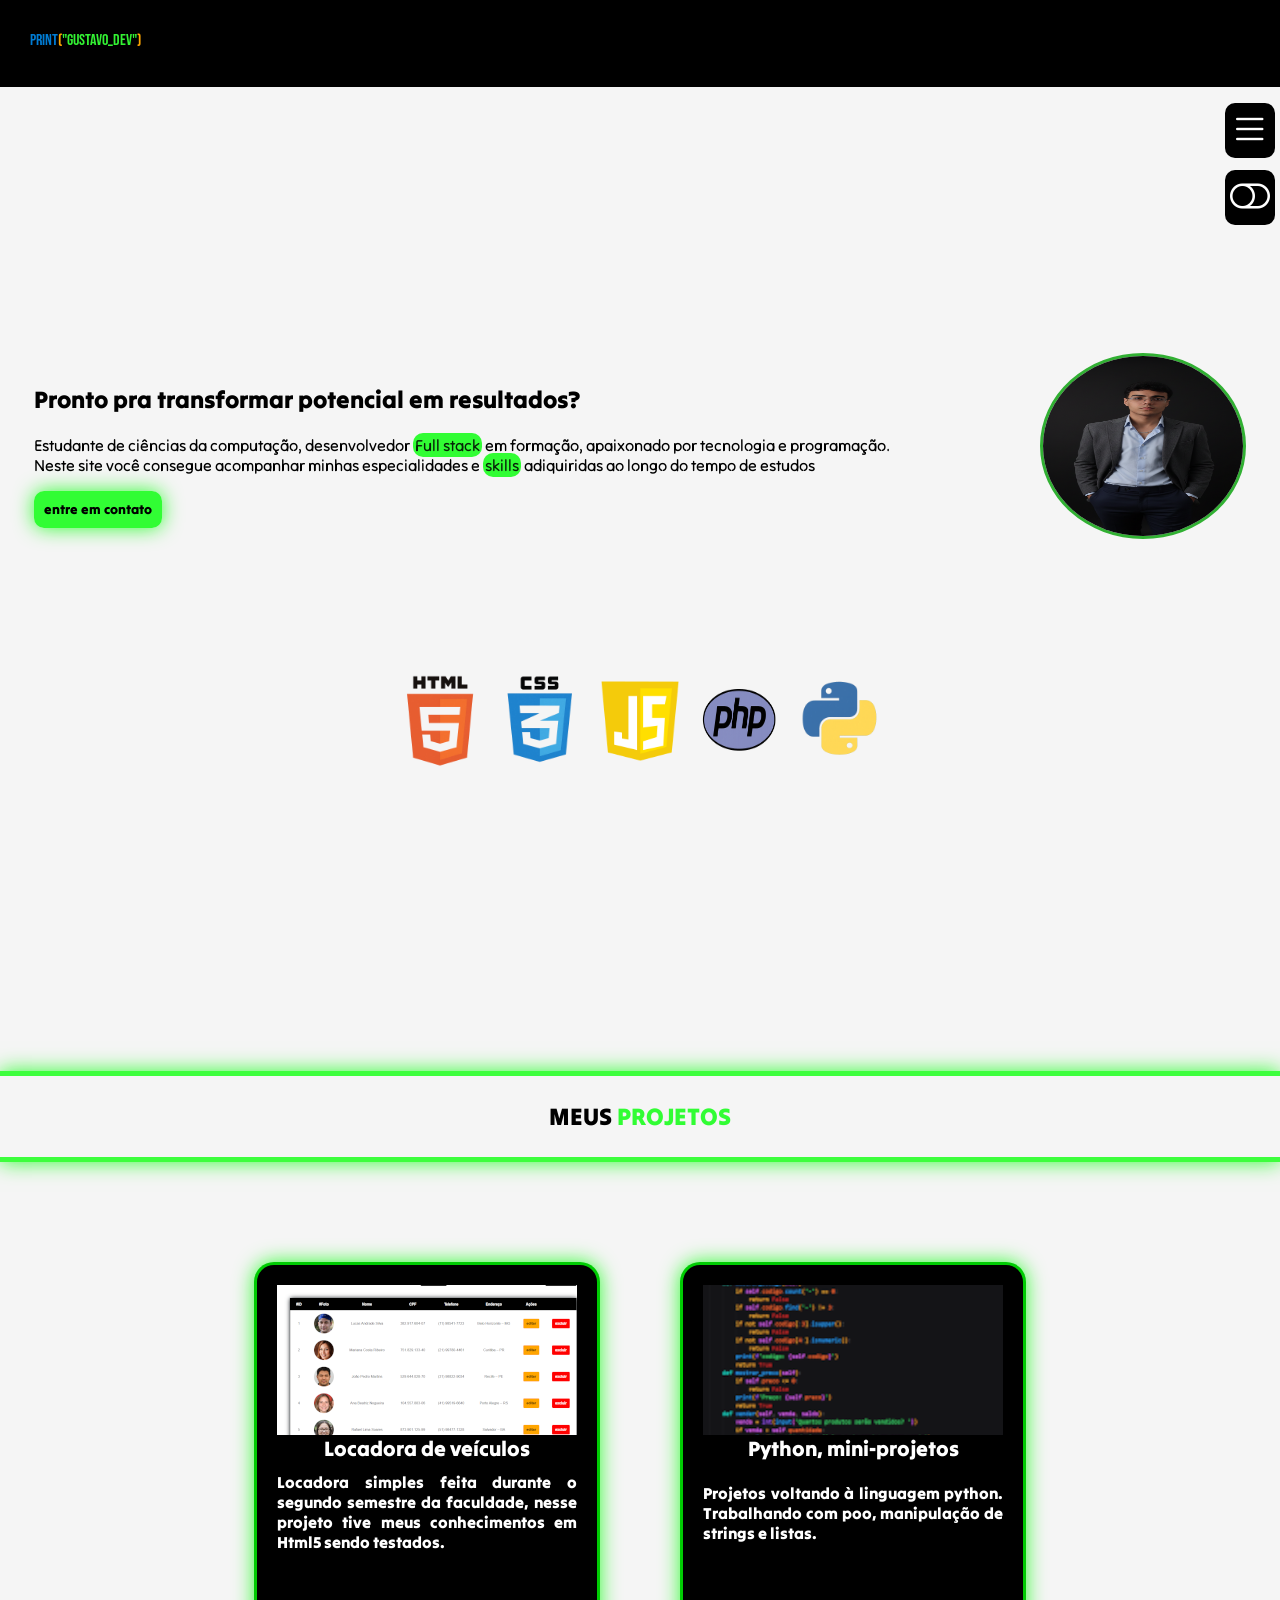
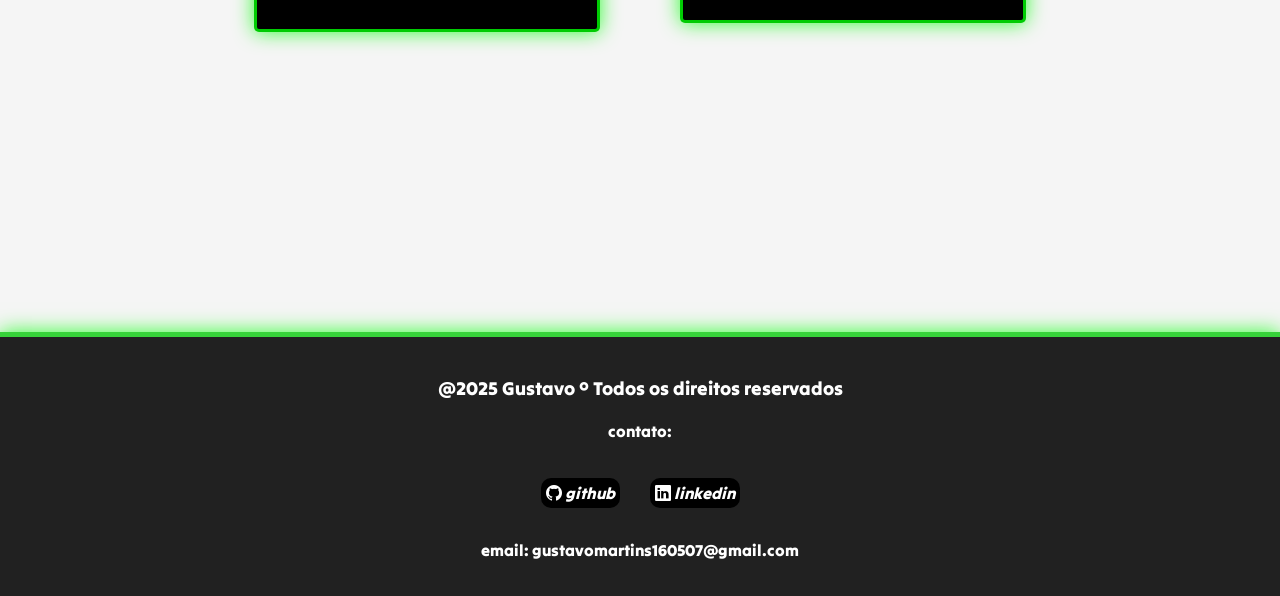
==== index.html @ 54d6ad28 "primeiro commit" ====
<!DOCTYPE html>
<html lang="pt-BR">
<head>
    <meta charset="UTF-8">
    <meta name="viewport" content="width=device-width, initial-scale=1.0">
    <link rel="stylesheet" href="src/style.css">
    <link rel="stylesheet" href="https://cdn.jsdelivr.net/npm/bootstrap-icons@1.11.3/font/bootstrap-icons.min.css">
    <title>Sobre Mim</title>
</head>
<body id="body">
    <div id="aba">
        <p id="nome-sidebar">
            <span id="print2">Print</span>
            <span class="parenteses-span">(</span>
            <span class="nome-span">"Gustavo_dev"</span>
            <span class="parenteses-span">)</span>
        </p>
        <section class="form">
            <input type="text" name="nome" id="input-nome" placeholder="Nome:">
            <input type="email" name="email" id="email" placeholder="Email:">
            <div id="password">
                <input type="password" name="senha" id="senha" placeholder="Senha:">
                <span><i class="bi bi-eye" id="btn-senha" onclick="mostrar_senha()"></i></span>
            </div>
            <input type="button" id="entrar" value="ENTRAR">
        </section>
    </div>
    <header>
        <div id="header-content">
            <p id="nome"><span id="print">Print</span><span class="parenteses-span">(</span><span class="nome-span">"Gustavo_dev"</span><span class="parenteses-span">)</span></p>
            <div id="header-hrefs">
                <p><a href="#" id="home" class="hrefs">Home</a></p>
                <p><a href="#" id="especialidades" class="hrefs">especialidades</a></p>
                <p><a href="#name-projetos" id="projetos" class="hrefs">projetos</a></p>
                <p><a href="#" id="contato" class="hrefs">contato</a></p>
            </div>
        </div>
    </header>
    <div id="side-div">
        <span id="side-bar-button"><i class="bi bi-list" onclick="sidebar()" id="list-bi"></i></span>
    </div>
    <div id="toggle-div">
        <span id="button-toggle"><i class="bi bi-toggle-off" onclick="mudar_tema()" id="btn-toggle"></i></span>
    </div>
    <section id="titulo">
        <div id="informações-titulo">
            <h1 id="h1-titulo"><span class="palavra-titulo-span">Pronto</span> <span class="palavra-titulo-span">pra</span> <span class="palavra-titulo-span">transformar</span> <span class="palavra-titulo-span">potencial</span> <span class="palavra-titulo-span">em</span> <span class="palavra-titulo-span">resultados</span><span class="palavra-titulo-span" id="titulo-span-interrogação">?</span></h1>
            <p id="paragrafo-titulo">Estudante de ciências da computação, desenvolvedor <span class="full-stack" class="span">Full stack</span> em formação, apaixonado por tecnologia e programação. <br> Neste site você consegue acompanhar minhas especialidades e <span class="skills" class="span">skills</span> adiquiridas ao longo do tempo de estudos</p>
            <button id="entre-contato">entre em contato</button>
        </div>
        <img src="src/img/renomear.png" alt="imagem de perfil do Gustavo" id="imagem-gustavo">
    </section>
    <div id="programation-logo">
        <img src="src/img/html logo.png" alt="" class="logo" id="html">
        <img src="src/img/css logo.png" alt="" class="logo" id="css">
        <img src="src/img/logo-javascript-icon-512.png" alt=""class="logo" id="javascript">
        <img src="src/img/php logo.png" alt="" class="logo" id="php">
        <img src="src/img/python logo.png" alt="" class="logo" id="python">
    </div>
    <div id="arrow">
        <span><i class="bi bi-arrow-left-circle" onclick="fechar_aba()" id="arrow-circle"></i></span>
    </div>
    <main>
        <h2 id="name-projetos">MEUS <span id="meus-projetos">PROJETOS</span></h2>
        <div id="main-container">
            <div id="locadora-veiculos" class="projetos" onmouseenter="mouse_pass(this)" onmouseleave="mouse_leave(this)">
                <a href="#"><img src="src/img/Captura de tela 2025-12-09 151708.png" alt=""></a>
                <p style="color: white; font-family: tilt Warp; font-size: 21px; margin-bottom: 10px;">Locadora de veículos</p>
                <p style="color: white; font-family: tilt Warp; text-align: justify;">Locadora simples feita durante o segundo semestre da faculdade, nesse projeto tive meus conhecimentos em Html5 sendo testados.</p>
                <a href="src/locadorabio.html" class="entrar-projeto" id="href-entrar2"><button class="ver-projeto">ver projeto</button></a>
            </div>
            <div id="projetos-python" class="projetos"  onmouseenter="mouse_pass(this)" onmouseleave="mouse_leave(this)">
                <a href="#"><img src="src/img/Captura de tela 2025-12-09 152026.png" alt=""></a>
                <p style="color: white; font-family: 'tilt Warp'; font-size: 21px; margin-bottom: 21px;">Python, mini-projetos</p>
                <p style="color: white; font-family: 'tilt Warp'; text-align: justify;">Projetos voltando à linguagem python. Trabalhando com poo, manipulação de strings e listas.</p>
                <a href="" class="entrar-projeto" id="href-entrar2"><button class="ver-projeto">ver projeto</button></a>
            </div>
        </div>
    </main>
    <footer>
        <div id="footer-container">
            <h3><span class="palavra-titulo-span">@2025</span> <span class="palavra-titulo-span">Gustavo</span> <span class="palavra-titulo-span">° </span><span class="palavra-titulo-span">Todos </span> <span class="palavra-titulo-span">os </span><span class="palavra-titulo-span"> direitos</span><span class="palavra-titulo-span"> reservados</span> </h3>
            <h4><span class="palavra-titulo-span">contato:</span> </h4>
            <div class="contato-footer">
                <p><a href="#" class="href-footer" id="github"><i class="bi bi-github">  github</i></a></p>
                <p><a href="#" class="href-footer" id="linkedin"><i class="bi bi-linkedin">  linkedin</i></a></p>
            </div>
            <p>email: gustavomartins160507@gmail.com</p>
        </div>
    </footer>
    <script src="src/arquivo.js" defer></script>
</body>
</html>
---- src/style.css ----
@import url('https://fonts.googleapis.com/css2?family=Archivo+Black&family=Bebas+Neue&family=Lato:ital,wght@0,100;0,300;0,400;0,700;0,900;1,100;1,300;1,400;1,700;1,900&family=Source+Sans+3:ital,wght@0,200..900;1,200..900&display=swap');
@import url('https://fonts.googleapis.com/css2?family=Archivo+Black&family=Bebas+Neue&family=Lato:ital,wght@0,100;0,300;0,400;0,700;0,900;1,100;1,300;1,400;1,700;1,900&family=Source+Sans+3:ital,wght@0,200..900;1,200..900&family=Tilt+Warp&display=swap');
@import url('https://fonts.googleapis.com/css2?family=Archivo+Black&family=Bebas+Neue&family=Lato:ital,wght@0,100;0,300;0,400;0,700;0,900;1,100;1,300;1,400;1,700;1,900&family=Source+Sans+3:ital,wght@0,200..900;1,200..900&family=Tilt+Neon&family=Tilt+Warp&display=swap');

html{
    scroll-behavior: smooth;
}
body{
    height: 200vh;
    margin: 0px;
    transition: .2s ease;
    background-color: whitesmoke;
}
body.ativa1{
    background-color: black;
}
header{
    background-color: black;
    padding-bottom: 20px;
    margin-bottom: 0px;
}
#aba{
    position: fixed; 
    top: 0; 
    left: -400px; 
    width: 300px; 
    height: 100%; 
    background-color: black; 
    box-shadow: 2px 0 10px rgba(0, 0, 0, 0.3); 
    padding: 20px;
    transition: .2s;
    text-align: center;
    border-left: none;
    border-top: none;
    border-bottom: none;
    display: flex;
    flex-direction: column; 
    color: white;
    border-right: 5px solid rgba(53, 255, 53, 0.954);
}
span{
    color: rgba(0, 0, 0, 0.862)
}
.parenteses-span{
    color: orange;
}
.nome-span{
    color: rgba(53, 255, 53, 0.954);
}
#header-content{
    display: flex;
    flex-direction: row;
    color: white;
    padding-top: 15px;
}
#nome{
    margin-right: 1250px;
    margin-left: 30px;
    font-family: 'Bebas neue';
    margin-bottom: 5px;
}
#header-hrefs, a{
    display: flex;
    flex-direction: row;
    gap: 60px;
    text-decoration: none;
    color: white;
    font-family: 'tilt Warp';
    transition: .2s ease;
}
#titulo{
    display: flex;
    gap: 150px;
    align-items: center;
    justify-content: center;
    height: 50vh;
}
#imagem-gustavo{
    height: 180px;
    width: 200px;
    border-radius: 50%;
    border-style: solid;
    border-color:  rgba(0, 159, 3, 0.8);
}
h1{
    font-family: 'tilt Warp';
}
#paragrafo-titulo{
    font-family: 'tilt Neon';
    transition: .2s ease;
}
#home:hover,#especialidades:hover,#projetos:hover,#contato:hover{
    padding: 5px 20px;
    border-radius: 10px;
    background-color: rgb(6, 198, 6);
    color: black;
    box-shadow: 0 0 20px rgba(0, 255, 4, 0.8);
}
.palavra-titulo-span{
    transition: .2s ease;
    color: inherit;
}
.palavra-titulo-span:hover{
    color: rgba(3, 177, 6, 0.8);
}
#titulo-span-interrogação:hover{
    color: red;
}
#side-div{
    text-align: right;
    font-size: 40px;
    margin-top: 20px;
    margin-right: 5px;
}
i{
    color: white;
    padding: 5px;
    background-color: black;
    cursor: pointer;
    transition: .3s ease;
    border-radius: 10px;
}
i:hover{
    background-color: rgb(6, 198, 6);
    box-shadow: 0 0 20px rgba(0, 255, 4, 0.8);
    color: white;
}
#aba.mostrar-aba{
    left: 0px;
    border-right: 5px solid rgba(0, 255, 4, 0.8);
    box-shadow: 0 0 20px rgba(0, 255, 4, 0.8);
}
#arrow{
    position: fixed;
    bottom: 20px; 
    left: -100px;
    font-size: 40px;
    text-align: left;
    transition: .2s ease;
}
#arrow.mostrar_arrow{
    left:350px ;
}
#aba >p{
    font-family: 'tilt Warp';
    color: rgba(0, 255, 4, 0.949);
}
h2{
    text-align: center;
    font-family: 'tilt Warp';
    margin-top: 300px;
}
.full-stack{
    background-color: rgba(0, 255, 4, 0.8);
    padding: 2px;
    border-radius: 10px;
}
.skills{
    background-color: rgba(0, 255, 4, 0.8);
    padding: 2px;
    border-radius: 10px;
}
#entre-contato{
    background-color: rgba(0, 255, 4, 0.8);
    box-shadow: 0 0 20px rgba(0, 255, 4, 0.8);
    border-style: none;
    font-family: 'tilt Warp';
    color: black;
    cursor: pointer;
    padding: 10px;
    border-radius: 10px;
}
#name-projetos{
    padding-top: 25px;
    padding-bottom: 25px;
    border-top: solid 5px;
    border-bottom: solid 5px;
    border-color:rgba(53, 255, 53, 0.954);
    box-shadow: 0 0 20px rgba(0, 255, 4, 0.8);
}
#entre-contato:active{
    background-color: rgba(0, 172, 3, 0.792);
    color: rgb(29, 29, 29);
}
#toggle-div{
    text-align: right;
    font-size: 40px;
    margin-top: 20px;
    margin-right: 5px;
    transition: .2s ease;
}
#paragrafo-titulo.ativa2{
    color: white;
}
#h1-titulo.ativa3{
    color: white;
}
.span.ativa4{
    color: black;
}
#name-projetos.ativa5{
    color: white;
}
#list-bi.ativa6{
    color: black;
    background-color:white;
    box-shadow: none;
}
#btn-toggle.ativa7{
    background-color: white;
    color: black;
    box-shadow: none;
}
#arrow.ativa8{
    color: black;
    background-color: white;
}
#header-content.ativa9{
    background-color: white;
    padding-bottom: 21px;
}
#home.ativa10{
    color: black;
    background-color: white;
}
#especialidades.ativa11{
    color: black;
    background-color: white;
}
#projetos.ativa12{
    color: black;
    background-color: white;
}
#contato.ativa13{
    color: black;
    background-color: white;
}
#home.ativa10:hover,
#especialidades.ativa11:hover,
#projetos.ativa12:hover,
#contato.ativa13:hover{
    background-color: rgba(0, 255, 4, 0.8);
}
.form{
    display: flex;
    flex-direction: column;
    gap: 10px;
}
input{
    padding: 7px 0;
    border-radius: 10px;
    border-style: none;
}
#aba .form input {
    border: 1px solid #444;
    background: #2b2b2b;
    color: #fff;
}
#btn-senha{
    font-size: 25px;
    padding: 3px 0 10px 0;
    margin-left: 205px;
    background-color: transparent;
    color: white;
}
#password{
    display: inline-flex;
    position: relative;
}
#password i{
    position: absolute;
    left: 20%;
}
#senha{
    padding-right: 129px;
}
#btn-senha:hover{
    box-shadow: none;
}
#entrar{
    border: 1px solid #444;
    background: #2b2b2b;
    color: #fff;   
}
#main-container{
    display: flex;
    justify-content: center;
    align-items: flex-start;
    gap: 80px;
    margin-top: 100px;
}
.projetos{
    width: 300px;
    background-color: black;
    border-style: solid;
    border-color: rgba(0, 255, 4, 0.8);
    box-shadow: 0 0 20px rgba(0, 255, 4, 0.8);
    padding: 20px;
    margin: 0;
    text-align: center;
    padding-bottom: 0px;
}
.projetos img{
    width: 100%;
    height: 150px;
    object-fit: cover;
    margin: 0;
}
#meus-projetos{
    color: rgba(0, 255, 4, 0.8);
}
.ver-projeto{
    margin-top: 150px;
    cursor: pointer;
    padding-top: 10px;
    padding-bottom: 10px;
    padding-right: 40px;
    padding-left: 40px;
    font-family: 'tilt Warp';
    border-radius: 15px;
    background-color: rgba(0, 255, 4, 0.8);
    border-style: none;
    box-shadow: 0 0 20px rgba(0, 255, 4, 0.8);
    opacity: 0%;
    transition: .3s ease-out;
}
#print,#print2{
    color: rgb(0, 124, 212);
}
.projetos{
    border-radius: 20px 20px 5px 5px;
}
.projetos:hover{
    background-color: rgb(12, 12, 12);
}
.ver-projeto.ativa14{
    opacity: 100%;
}
.projetos.ativa15{
    padding-bottom: 50px;
}
.projetos{
    transition: .2s ease-out;
}
.ver-projeto:hover{
    background-color:   #3dff40cc ;
}
.projetos>p{
    margin: 0px;
    padding: 0px;
    font-size: 16px;
}
#entre-contato:hover{
    background-color:  #3dff40cc;
}
.logo{
    height: 100px;
    width: 100px;
}
#programation-logo{
    display: flex;
    justify-content: center;
    align-items: center;
}
#javascript{
    height: 90px;
}
.ver-projeto{
    margin: auto;
    margin-top: 40px;
}
#footer-container{
    margin-top: 300px;
    text-align: center;
    background-color: rgb(33, 33, 33);
    color: white;
    padding: 20px;
    border-top: solid 5px;
    border-color:  #3dff40cc;
    box-shadow: 0 0 20px rgba(0, 255, 4, 0.8);
    font-family: 'tilt Warp';
}
.contato-footer{
    display: flex;
    align-items: center;
    justify-content: center;
    flex-direction: row;
    gap: 30px;
}
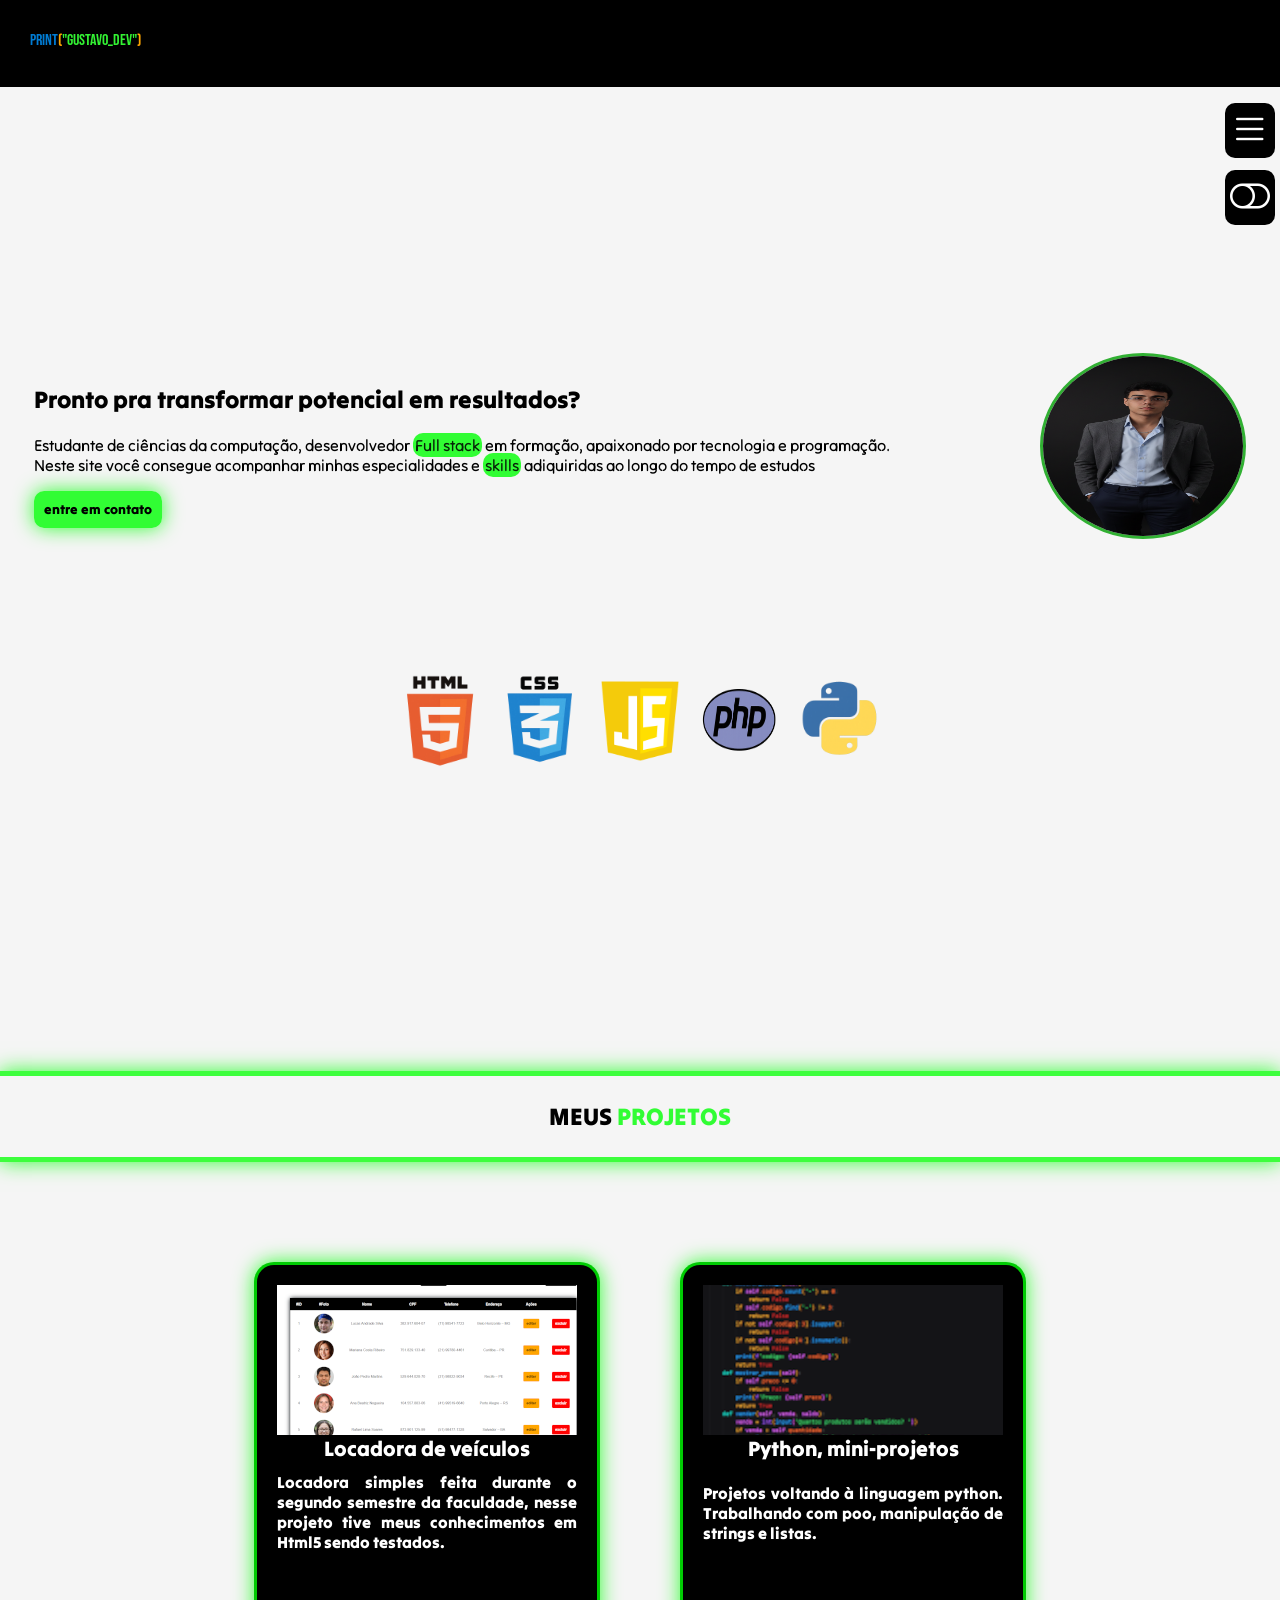
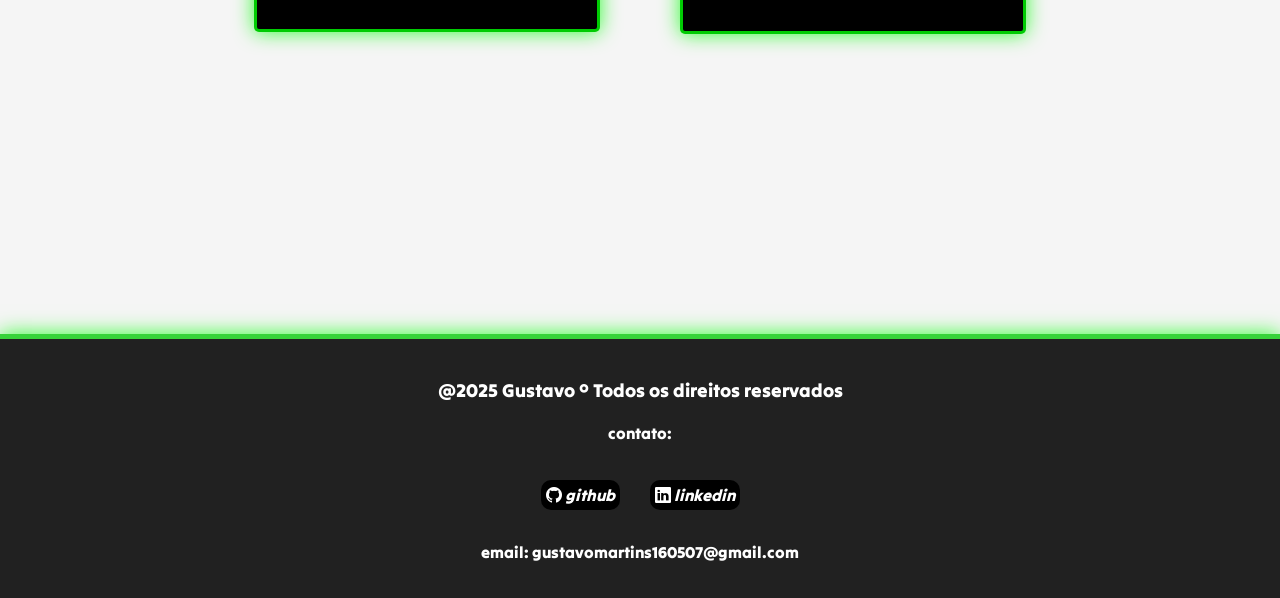
==== commit c2f5108d: "adicionando mais texto a locadora de veiculos, e mudanca no javascript" ====
--- a/index.html
+++ b/index.html
@@ -15,15 +15,15 @@
             <span class="nome-span">"Gustavo_dev"</span>
             <span class="parenteses-span">)</span>
         </p>
-        <section class="form">
+        <form class="form" onsubmit="return verificar()">
             <input type="text" name="nome" id="input-nome" placeholder="Nome:">
             <input type="email" name="email" id="email" placeholder="Email:">
             <div id="password">
                 <input type="password" name="senha" id="senha" placeholder="Senha:">
                 <span><i class="bi bi-eye" id="btn-senha" onclick="mostrar_senha()"></i></span>
             </div>
-            <input type="button" id="entrar" value="ENTRAR">
-        </section>
+            <input type="submit" id="entrar" value="ENTRAR" onsubmit="return verificar()">
+        </form>
     </div>
     <header>
         <div id="header-content">
@@ -32,10 +32,13 @@
                 <p><a href="#" id="home" class="hrefs">Home</a></p>
                 <p><a href="#" id="especialidades" class="hrefs">especialidades</a></p>
                 <p><a href="#name-projetos" id="projetos" class="hrefs">projetos</a></p>
-                <p><a href="#" id="contato" class="hrefs">contato</a></p>
+                <p><a href="#footer-container" id="contato" class="hrefs">contato</a></p>
             </div>
         </div>
     </header>
+    <div id="mensagem">
+        <h2 id="content-mensagem"></h2>
+    </div>
     <div id="side-div">
         <span id="side-bar-button"><i class="bi bi-list" onclick="sidebar()" id="list-bi"></i></span>
     </div>
@@ -82,8 +85,8 @@
             <h3><span class="palavra-titulo-span">@2025</span> <span class="palavra-titulo-span">Gustavo</span> <span class="palavra-titulo-span">° </span><span class="palavra-titulo-span">Todos </span> <span class="palavra-titulo-span">os </span><span class="palavra-titulo-span"> direitos</span><span class="palavra-titulo-span"> reservados</span> </h3>
             <h4><span class="palavra-titulo-span">contato:</span> </h4>
             <div class="contato-footer">
-                <p><a href="#" class="href-footer" id="github"><i class="bi bi-github">  github</i></a></p>
-                <p><a href="#" class="href-footer" id="linkedin"><i class="bi bi-linkedin">  linkedin</i></a></p>
+                <p><a href="https://github.com/gustavomartins160507-blip" target="_blank" class="href-footer" id="github"><i class="bi bi-github">  github</i></a></p>
+                <p><a href="https://www.linkedin.com/in/gustavo-martins-de-sousa-063885398/" target="_blank" class="href-footer" id="linkedin"><i class="bi bi-linkedin">  linkedin</i></a></p>
             </div>
             <p>email: gustavomartins160507@gmail.com</p>
         </div>
--- a/src/style.css
+++ b/src/style.css
@@ -216,24 +216,12 @@
     background-color: white;
 }
 #header-content.ativa9{
-    background-color: white;
     padding-bottom: 21px;
-}
-#home.ativa10{
-    color: black;
-    background-color: white;
-}
-#especialidades.ativa11{
-    color: black;
-    background-color: white;
-}
-#projetos.ativa12{
-    color: black;
-    background-color: white;
-}
-#contato.ativa13{
-    color: black;
-    background-color: white;
+    box-shadow: 0 0 20px rgba(0, 255, 4, 0.8);
+    border-bottom: solid 5px;
+    border-color:  #3dff40cc;
+    box-shadow: 0 0 20px rgba(0, 255, 4, 0.8);
+
 }
 #home.ativa10:hover,
 #especialidades.ativa11:hover,
@@ -387,3 +375,16 @@
     flex-direction: row;
     gap: 30px;
 }
+#content-mensagem{
+    text-align: left;
+    margin: 0
+    20px;
+    display: block;
+}
+#projetos-python{
+    height: 346px;
+    word-wrap: 242px;
+}
+#mensagem.ativa17{
+    color:  #3dff40cc;
+}
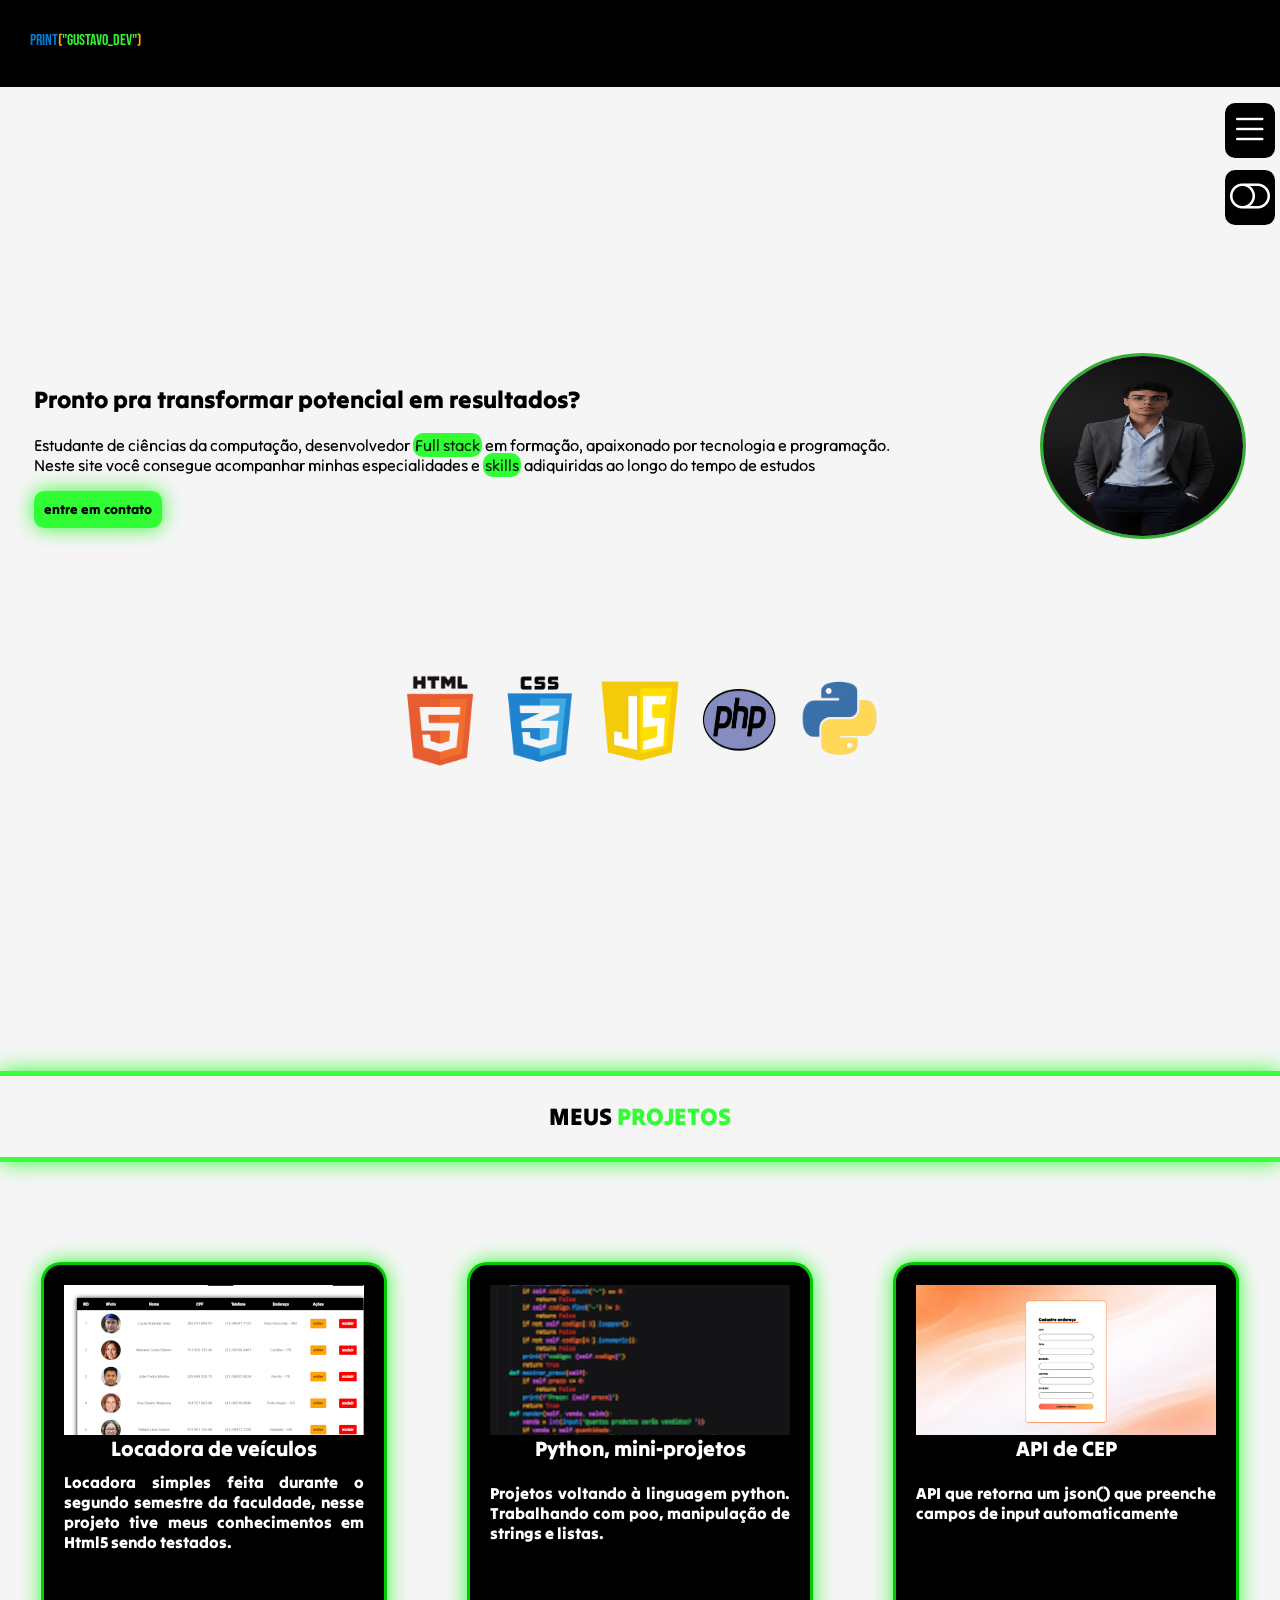
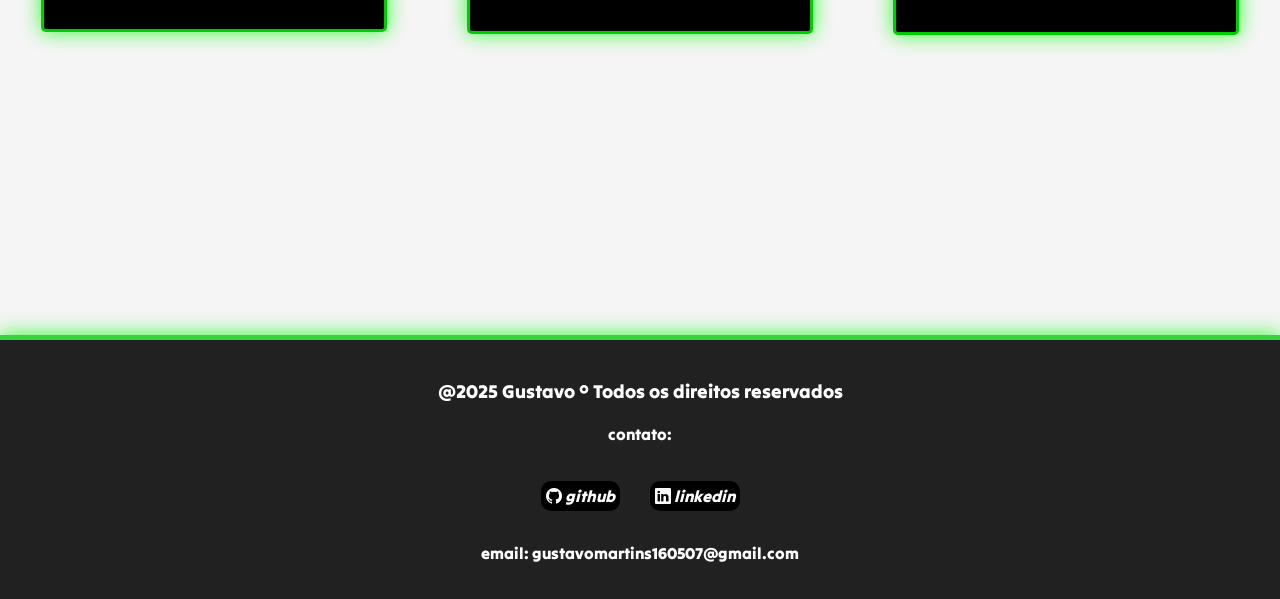
==== commit 0b509ef0: "adicionando mais informacoes na locadorabio" ====
--- a/index.html
+++ b/index.html
@@ -78,6 +78,12 @@
                 <p style="color: white; font-family: 'tilt Warp'; text-align: justify;">Projetos voltando à linguagem python. Trabalhando com poo, manipulação de strings e listas.</p>
                 <a href="" class="entrar-projeto" id="href-entrar2"><button class="ver-projeto">ver projeto</button></a>
             </div>
+            <div class="projetos" onmouseenter="mouse_pass(this)" onmouseleave="mouse_leave(this)" style="height: 347px;">
+                <a href="#"><img src="src/img/cep_api_imagem.png" alt=""></a>
+                <p style="color: white; font-family: 'tilt Warp'; font-size: 21px; margin-bottom: 21px;">API de CEP</p>
+                <p style="color: white; font-family: 'tilt Warp'; text-align: justify;">API que retorna um json() que preenche campos de input automaticamente</p>
+                <a href="src/validadorbio" class="entrar-projeto" id="href-entrar2"><button class="ver-projeto">ver projeto</button></a>
+            </div>
         </div>
     </main>
     <footer>
